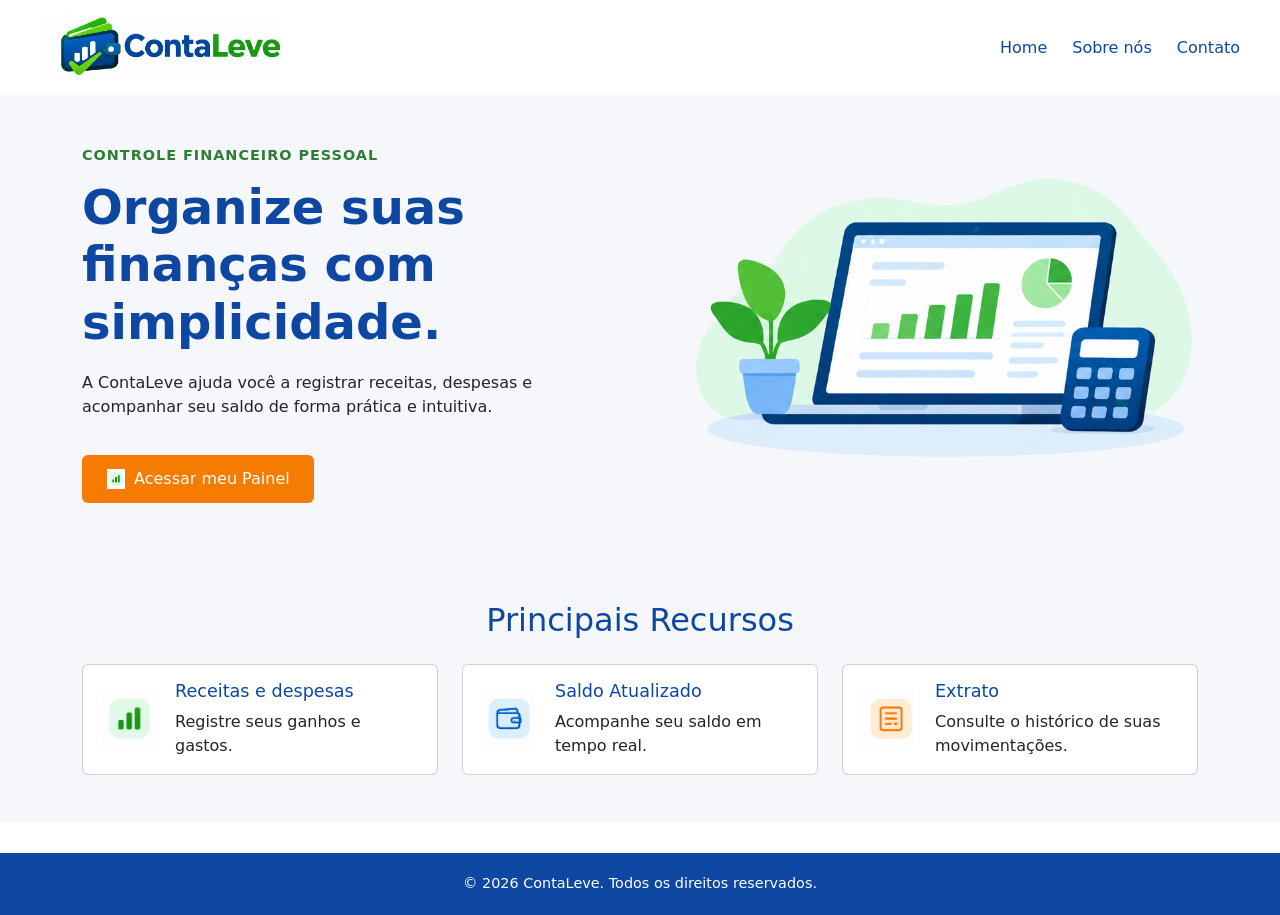
==== index.html @ 1dddb820 "feat: estrutura inicial do ContaLeve" ====
<!doctype html>
<html lang="pt-BR">
  <head>
    <link rel="stylesheet" href="./css/style.css" />
    <meta charset="UTF-8" />
    <meta name="viewport" content="width=device-width, initial-scale=1.0" />
    <title>ContaLeve</title>
    <link
      href="https://cdn.jsdelivr.net/npm/bootstrap@5.3.3/dist/css/bootstrap.min.css"
      rel="stylesheet"
    />
    <link
      rel="stylesheet"
      href="https://cdn.jsdelivr.net/npm/bootstrap-icons@1.13.1/font/bootstrap-icons.min.css"
    />
  </head>
  <body>
    <header>
      <img
        src="./assets/img/contaleve-logo.png"
        alt="Logo da ContaLeve"
        class="logo-contaleve"
      />
      <nav>
        <ul>
          <li><a href="index.html">Home</a></li>
          <li><a href="sobre.html">Sobre nós</a></li>
          <li><a href="contato.html">Contato</a></li>
        </ul>
      </nav>
    </header>
    <main>
      <section class="hero container">
        <div class="row align-items-center">
          <div class="col-md-6">
            <p class="hero-subtitulo">Controle financeiro pessoal</p>

            <h2 class="hero-titulo">
              Organize suas finanças com simplicidade.
            </h2>

            <p>
              A ContaLeve ajuda você a registrar receitas, despesas e acompanhar
              seu saldo de forma prática e intuitiva.
            </p>

            <a href="painel.html" class="btn-painel">
              <img
                src="./assets/img/icone-receitas.png"
                alt=""
                class="icone-botao"
              />
              <span>Acessar meu Painel</span></a
            >
          </div>

          <div class="col-md-6 text-center">
            <img
              src="./assets/img/dashboard-financas-bg.png"
              alt="Ilustração sobre organização financeira pessoal"
              class="hero-imagem"
            />
          </div>
        </div>
      </section>

      <section class="recursos container py-5">
        <h2 class="text-center mb-4">Principais Recursos</h2>
        <div class="row g-4">
          <div class="col-12 col-md-4">
            <div class="card recurso-card h-100">
              <div class="card-body d-flex align-items-center gap-3 text-start">
                <img
                  src="./assets/img/icone-receitas.png"
                  alt="Ícone de receitas"
                  class="icone-recurso"
                />

                <div class="recurso-conteudo">
                  <h3 class="card-title">Receitas e despesas</h3>
                  <p class="card-text">Registre seus ganhos e gastos.</p>
                </div>
              </div>
            </div>
          </div>
          <div class="col-12 col-md-4">
            <div class="card recurso-card h-100">
              <div class="card-body d-flex align-items-center gap-3 text-start">
                <img
                  src="./assets/img/icone-saldo.png"
                  alt="Ícone de saldo"
                  class="icone-recurso"
                />
                <div class="recurso-conteudo">
                  <h3 class="card-title">Saldo Atualizado</h3>
                  <p class="card-text">Acompanhe seu saldo em tempo real.</p>
                </div>
              </div>
            </div>
          </div>
          <div class="col-12 col-md-4">
            <div class="card recurso-card h-100">
              <div class="card-body d-flex align-items-center gap-3 text-start">
                <img
                  src="./assets/img/icone-extrato.png"
                  alt="Ícone de extrato"
                  class="icone-recurso"
                />
                <div class="recurso-conteudo">
                  <h3 class="card-title">Extrato</h3>
                  <p class="card-text">
                    Consulte o histórico de suas movimentações.
                  </p>
                </div>
              </div>
            </div>
          </div>
        </div>
      </section>
    </main>
    <footer>
      <p>&copy; 2026 ContaLeve. Todos os direitos reservados.</p>
    </footer>
  </body>
</html>
---- css/style.css ----
#login {
  width: 300px;
  margin: 0 auto;
  padding: 20px;
  border: 1px solid #ccc;
  border-radius: 5px;
  background-color: #f9f9f9;
}

:root {
  --cor-principal: #0d47a1;
  --cor-secundaria: #2e7d32;
  --cor-destaque: #f57c00;
}

body {
  font-family: Arial, Helvetica, sans-serif;
  margin: 0;
  color: #263238;
}

.logo-contaleve {
  display: block;
  width: 240px;
  height: 65px;
  object-fit: cover;
  object-position: center;
}

header a {
  color: var(--cor-principal);
}

header a:hover {
  color: var(--cor-secundaria);
}

main h2 {
  color: var(--cor-principal);
}

header {
  display: flex;
  justify-content: space-between;
  align-items: center;
  padding: 15px 40px;
}

header nav ul {
  display: flex;
  list-style: none;
  gap: 25px;
  margin: 0;
  padding: 0;
}

header a {
  text-decoration: none;
  color: var(--cor-principal);
}

header a:hover {
  color: var(--cor-secundaria);
}

.hero {
  padding-top: 50px;
  padding-bottom: 50px;
}

.hero h2 {
  color: var(--cor-principal);
  font-size: 2.2rem;
  margin-bottom: 15px;
}

.hero-imagem {
  display: block;
  max-width: 100%;
  width: 600px;
  height: auto;
  background-color: #f5f7fa;
}
.hero h2.hero-subtitulo {
  color: var(--cor-secundaria);
}

.btn-painel {
  display: inline-flex;
  margin-top: 20px;
  padding: 12px 24px;
  background-color: var(--cor-destaque);
  color: #ffffff;
  text-decoration: none;
  border-radius: 6px;
}

.btn-painel {
  display: inline-flex;
  align-items: center;
  justify-content: center;
  gap: 8px;
  margin-top: 20px;
  padding: 12px 24px;
  background-color: var(--cor-destaque);
  color: #ffffff;
  text-decoration: none;
  border-radius: 6px;
}

.icone-botao {
  width: 20px;
  height: 20px;
  object-fit: contain;
}

.btn-painel:hover {
  background-color: var(--cor-secundaria);
  color: #ffffff;
}

.recurso-card {
  border: 1px solid #e0e6ed;
  border-radius: 10px;
  transition: transform 0.2s ease;
}

.recurso-card:hover {
  transform: translateY(-5px);
}

.icone-recurso {
  flex: 0 0 60px;
  width: 60px;
  height: 60px;
  object-fit: contain;
  margin: 0;
}

.recurso-conteudo {
  flex: 1;
  min-width: 0;
}

.recurso-conteudo .card-title {
  color: var(--cor-principal);
  font-size: 1.1rem;
  margin-bottom: 8px;
}

.recurso-conteudo .card-text {
  margin-bottom: 0;
}

footer {
  background-color: var(--cor-principal);
  color: #ffffff;
  text-align: center;
  padding: 20px;
  margin-top: 30px;
}

footer p {
  margin: 0;
  font-size: 0.9rem;
}

main {
  background-color: #f5f7fa;
}

.hero .hero-subtitulo {
  color: var(--cor-secundaria);
  font-size: 0.9rem;
  font-weight: 700;
  text-transform: uppercase;
  letter-spacing: 1px;
  margin-bottom: 12px;
}

.hero .hero-titulo {
  color: var(--cor-principal);
  font-size: clamp(2rem, 4vw, 3rem);
  font-weight: 700;
  text-transform: none;
  line-height: 1.2;
  margin-bottom: 20px;
}
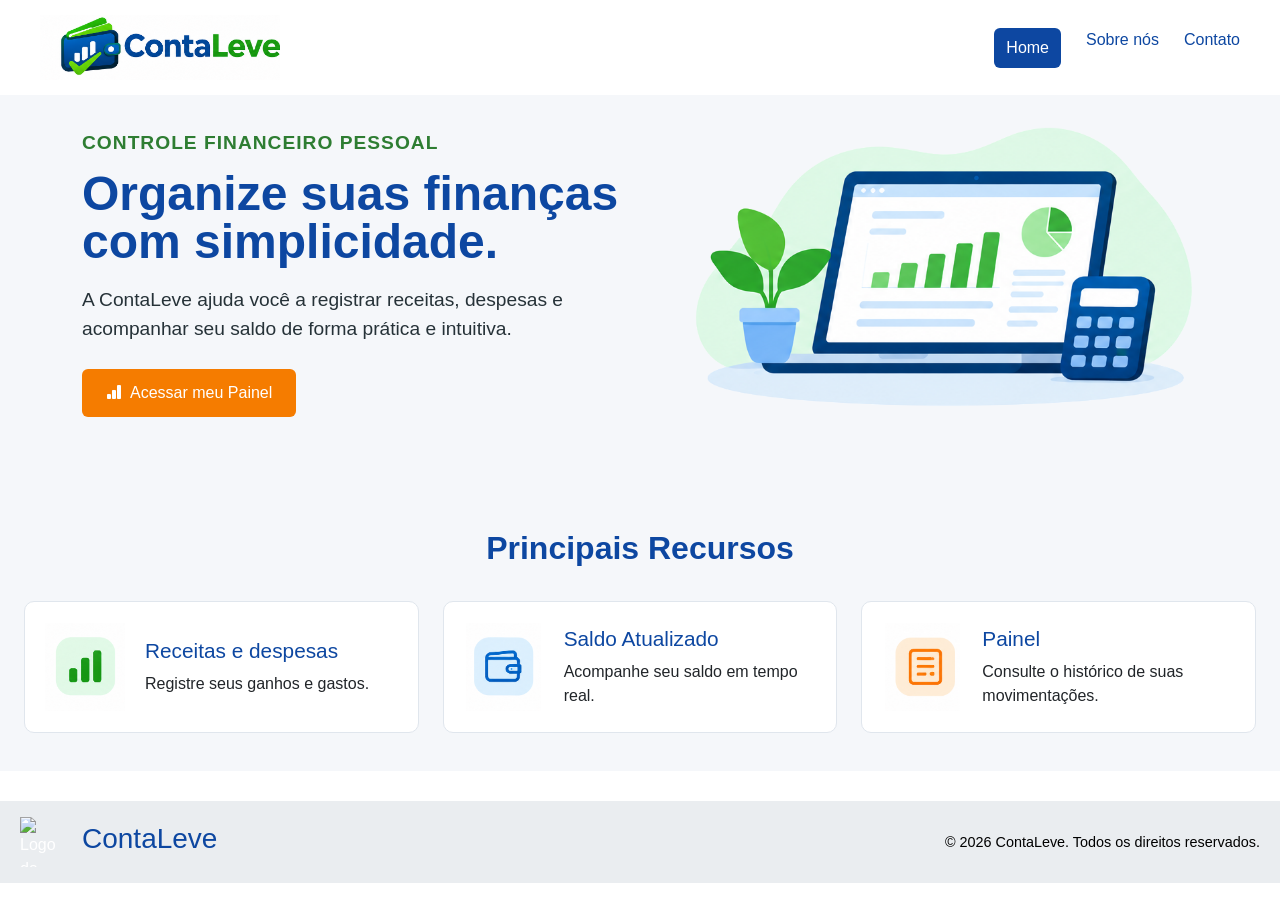
==== commit 1bc998d3: "update page Index" ====
--- a/index.html
+++ b/index.html
@@ -1,14 +1,14 @@
 <!doctype html>
 <html lang="pt-BR">
   <head>
-    <link rel="stylesheet" href="./css/style.css" />
     <meta charset="UTF-8" />
     <meta name="viewport" content="width=device-width, initial-scale=1.0" />
-    <title>ContaLeve</title>
+    <title>ContaLeve | Index</title>
     <link
       href="https://cdn.jsdelivr.net/npm/bootstrap@5.3.3/dist/css/bootstrap.min.css"
       rel="stylesheet"
     />
+    <link rel="stylesheet" href="./css/style.css" />
     <link
       rel="stylesheet"
       href="https://cdn.jsdelivr.net/npm/bootstrap-icons@1.13.1/font/bootstrap-icons.min.css"
@@ -23,14 +23,14 @@
       />
       <nav>
         <ul>
-          <li><a href="index.html">Home</a></li>
+          <li><a href="index.html" aria-current="page">Home</a></li>
           <li><a href="sobre.html">Sobre nós</a></li>
           <li><a href="contato.html">Contato</a></li>
         </ul>
       </nav>
     </header>
     <main>
-      <section class="hero container">
+      <section class="hero hero-inicio container">
         <div class="row align-items-center">
           <div class="col-md-6">
             <p class="hero-subtitulo">Controle financeiro pessoal</p>
@@ -39,17 +39,13 @@
               Organize suas finanças com simplicidade.
             </h2>
 
-            <p>
+            <p class="hero-descricao">
               A ContaLeve ajuda você a registrar receitas, despesas e acompanhar
               seu saldo de forma prática e intuitiva.
             </p>
 
             <a href="painel.html" class="btn-painel">
-              <img
-                src="./assets/img/icone-receitas.png"
-                alt=""
-                class="icone-botao"
-              />
+              <i class="bi bi-bar-chart-fill"></i>
               <span>Acessar meu Painel</span></a
             >
           </div>
@@ -64,8 +60,10 @@
         </div>
       </section>
 
-      <section class="recursos container py-5">
-        <h2 class="text-center mb-4">Principais Recursos</h2>
+      <section
+        class="recursos recursos-inicio container-fluid px-3 px-xl-4 py-5"
+      >
+        <h2 class="text-center mb-4 titulo-recursos">Principais Recursos</h2>
         <div class="row g-4">
           <div class="col-12 col-md-4">
             <div class="card recurso-card h-100">
@@ -107,7 +105,7 @@
                   class="icone-recurso"
                 />
                 <div class="recurso-conteudo">
-                  <h3 class="card-title">Extrato</h3>
+                  <h3 class="card-title">Painel</h3>
                   <p class="card-text">
                     Consulte o histórico de suas movimentações.
                   </p>
@@ -118,8 +116,18 @@
         </div>
       </section>
     </main>
-    <footer>
-      <p>&copy; 2026 ContaLeve. Todos os direitos reservados.</p>
+    <footer class="footer-sobre footer-sobre-pagina py-3">
+      <div class="footer-sobre-identidade">
+        <img
+          src="./assets/img/contaleve-barras.png"
+          alt="Logo da ContaLeve"
+          class="icone-contaleve-footer"
+        />
+        <h3>ContaLeve</h3>
+      </div>
+      <p class="footer-copyright">
+        &copy; 2026 ContaLeve. Todos os direitos reservados.
+      </p>
     </footer>
   </body>
 </html>
--- a/css/style.css
+++ b/css/style.css
@@ -35,6 +35,14 @@
   color: var(--cor-secundaria);
 }
 
+header nav a[aria-current="page"] {
+  display: inline-block;
+  padding: 8px 12px;
+  border-radius: 6px;
+  background-color: var(--cor-principal);
+  color: #ffffff;
+}
+
 main h2 {
   color: var(--cor-principal);
 }
@@ -68,6 +76,27 @@
   padding-bottom: 50px;
 }
 
+.hero-inicio {
+  padding-top: 20px;
+}
+
+.hero-painel {
+  padding-bottom: 0;
+}
+
+section.hero.hero-sobre {
+  padding-top: 0;
+}
+
+.painel-resumo {
+  padding-top: 0 !important;
+  margin-top: -8px;
+}
+
+.painel-resumo .recurso-card {
+  margin-top: 0;
+}
+
 .hero h2 {
   color: var(--cor-principal);
   font-size: 2.2rem;
@@ -87,20 +116,10 @@
 
 .btn-painel {
   display: inline-flex;
-  margin-top: 20px;
-  padding: 12px 24px;
-  background-color: var(--cor-destaque);
-  color: #ffffff;
-  text-decoration: none;
-  border-radius: 6px;
-}
-
-.btn-painel {
-  display: inline-flex;
   align-items: center;
   justify-content: center;
   gap: 8px;
-  margin-top: 20px;
+  margin-top: 5px;
   padding: 12px 24px;
   background-color: var(--cor-destaque);
   color: #ffffff;
@@ -120,21 +139,84 @@
 }
 
 .recurso-card {
-  border: 1px solid #e0e6ed;
+  margin-top: 10px;
+  border: 1.5px solid #e0e6ed;
   border-radius: 10px;
   transition: transform 0.2s ease;
 }
 
+.titulo-recursos {
+  font-weight: 800;
+}
+
+.receitas-card {
+  background-color: #e8f5e9;
+}
+
+.despesas-card {
+  background-color: #ffebee;
+}
+
+.saldo-card {
+  background-color: #d0e1f2;
+}
+
 .recurso-card:hover {
   transform: translateY(-5px);
 }
 
 .icone-recurso {
   flex: 0 0 60px;
-  width: 60px;
-  height: 60px;
+  width: 100px;
+  height: 100px;
   object-fit: contain;
   margin: 0;
+}
+
+.recursos-inicio .icone-recurso {
+  flex-basis: 88px;
+  width: 88px;
+  height: 88px;
+}
+
+.painel-resumo .icone-recurso {
+  flex: 0 0 76px;
+  width: 76px;
+  height: 76px;
+}
+
+.painel-btn-receita {
+  padding: 0.55rem 1.1rem;
+}
+
+.painel-btn-adicionar {
+  padding: 0.65rem 1.2rem;
+  border-radius: 8px;
+}
+
+.painel-btn-despesa {
+  padding: 0.55rem 1.1rem;
+}
+
+.painel-h3-despesas {
+  color: red;
+  font-weight: 600;
+}
+
+.painel-h3-receitas {
+  color: green;
+  font-weight: 600;
+}
+
+.painel-h3-saldo {
+  color: blue;
+  font-weight: 600;
+}
+
+.painel-p-titulo {
+  font-size: 1.3rem;
+  font-weight: 800;
+  margin-bottom: 4px;
 }
 
 .recurso-conteudo {
@@ -144,11 +226,12 @@
 
 .recurso-conteudo .card-title {
   color: var(--cor-principal);
-  font-size: 1.1rem;
+  font-size: 1.3rem;
   margin-bottom: 8px;
 }
 
 .recurso-conteudo .card-text {
+  font-size: 1rem;
   margin-bottom: 0;
 }
 
@@ -165,24 +248,445 @@
   font-size: 0.9rem;
 }
 
+.footer-sobre {
+  background-color: #eaedf0;
+  display: flex;
+  justify-content: space-between;
+  align-items: center;
+  gap: 1rem;
+  text-align: left;
+}
+
+.footer-sobre-identidade,
+.footer-sobre-redes {
+  display: flex;
+  align-items: center;
+}
+
+.footer-sobre-identidade {
+  gap: 12px;
+}
+
+.footer-sobre-redes {
+  gap: 1rem;
+  color: #000000;
+  font-size: 1.5rem;
+}
+
+.footer-sobre h3 {
+  color: var(--cor-principal);
+}
+
+.footer-sobre p {
+  color: black;
+}
+
+.footer-sobre > .footer-copyright {
+  margin-left: auto;
+  text-align: right;
+}
+
+.icone-contaleve-footer {
+  width: 50px;
+  height: 50px;
+  object-fit: contain;
+}
+
+@media (max-width: 767.98px) {
+  .footer-sobre {
+    flex-direction: column;
+    align-items: stretch;
+  }
+
+  .footer-sobre-pagina {
+    flex-direction: row;
+    align-items: center;
+  }
+
+  .footer-sobre-identidade {
+    flex-wrap: wrap;
+  }
+
+  .footer-sobre-redes {
+    align-self: flex-end;
+  }
+
+  .footer-sobre > .footer-copyright {
+    align-self: flex-end;
+  }
+
+  .footer-sobre-pagina .footer-sobre-identidade {
+    flex-wrap: nowrap;
+    gap: 0.5rem;
+  }
+
+  .footer-sobre-pagina > .footer-copyright {
+    max-width: 45%;
+    align-self: center;
+  }
+}
+
 main {
   background-color: #f5f7fa;
 }
 
 .hero .hero-subtitulo {
   color: var(--cor-secundaria);
-  font-size: 0.9rem;
+  font-size: 1.2rem;
   font-weight: 700;
   text-transform: uppercase;
   letter-spacing: 1px;
   margin-bottom: 12px;
 }
 
+.h2-hero-subtitulo {
+  font-weight: 800;
+}
+
+.h2-hero-subtitulo-contato {
+  font-weight: 600;
+}
+
+.hero .sobre-badge {
+  display: inline-block;
+  padding: 0.3rem 0.7rem;
+  border-radius: 999px;
+  background-color: #d0e1f2;
+  color: var(--cor-principal);
+  font-size: 0.8rem;
+  text-transform: uppercase;
+}
+
+.h2-hero-titulo {
+  font-weight: 600;
+  color: var(--cor-principal);
+}
+
 .hero .hero-titulo {
   color: var(--cor-principal);
   font-size: clamp(2rem, 4vw, 3rem);
   font-weight: 700;
   text-transform: none;
-  line-height: 1.2;
+  line-height: 1;
   margin-bottom: 20px;
 }
+
+.hero .hero-descricao {
+  color: #263238;
+  font-size: 1.2rem;
+  line-height: 1.5;
+  margin-bottom: 20px;
+}
+
+.icon-contaleve {
+  display: block;
+  width: 100px;
+  height: 65px;
+  object-fit: cover;
+  object-position: center;
+}
+
+.header-painel {
+  background-color: var(--cor-principal);
+  color: #ffffff;
+  display: flex;
+  justify-content: flex-start;
+  align-items: center;
+  gap: 12px;
+  padding: 15px 40px;
+  margin-top: 0;
+}
+
+.header-painel h2 {
+  margin: 0;
+}
+
+.header-painel nav a {
+  color: #ffffff;
+}
+
+.header-painel nav a[aria-current="page"] {
+  padding: 8px 12px;
+  border-radius: 6px;
+  background-color: #ffffff;
+  color: var(--cor-principal);
+}
+
+.header-painel nav a:hover {
+  color: #d0e1f2;
+}
+
+.header-painel nav a[aria-current="page"]:hover {
+  border-radius: 6px;
+  background-color: #ffffff;
+  color: var(--cor-principal);
+}
+
+.header-painel nav {
+  margin-left: auto;
+}
+
+.header-painel nav ul {
+  justify-content: flex-end;
+}
+
+.header-painel .painel-btn-perfil {
+  margin-left: 12px;
+}
+
+.painel-btn-perfil {
+  margin-left: auto;
+  color: #ffffff;
+  border-color: #ffffff;
+}
+
+.painel-btn-mes {
+  width: 160px;
+  flex: 1 1 auto;
+  color: #ffffff;
+  background-color: var(--cor-principal);
+  border: 1px solid #88b9f9;
+}
+
+.painel-mes-grupo {
+  width: 220px;
+  margin-left: auto;
+}
+
+.painel-mes-icone {
+  color: #ffffff;
+  background-color: var(--cor-principal);
+  border-color: #88b9f9;
+}
+
+.btn-destaque {
+  background-color: var(--cor-destaque);
+  border-color: var(--cor-destaque);
+  color: #ffffff;
+}
+
+.btn-principal {
+  background-color: var(--cor-principal);
+  border-color: var(--cor-principal);
+  color: #ffffff;
+}
+
+.btn-principal:hover {
+  background-color: #0a3a85;
+  border-color: #0a3a85;
+  color: #ffffff;
+}
+
+.contato-cta-botao {
+  margin-top: 0.75rem;
+}
+
+.btn-destaque:hover {
+  background-color: var(--cor-destaque);
+  border-color: var(--cor-destaque);
+  color: #ffffff;
+  filter: brightness(0.9);
+}
+
+.painel-form-lancamento {
+  display: grid;
+  grid-template-columns:
+    minmax(120px, 1fr) minmax(120px, 1fr) minmax(220px, 1.6fr)
+    minmax(120px, 0.9fr) minmax(140px, 1.2fr);
+  align-items: end;
+  gap: 0.75rem;
+  border-radius: 10px;
+}
+
+.painel-form-lancamento > button {
+  width: 100%;
+}
+
+.painel-form-lancamento .form-control {
+  width: 100%;
+}
+
+.painel-form-lancamento > button,
+.painel-form-lancamento .form-control {
+  height: 42px;
+}
+
+@media (max-width: 767.98px) {
+  .painel-form-lancamento {
+    grid-template-columns: repeat(2, minmax(0, 1fr));
+  }
+
+  .painel-form-lancamento .campo-descricao {
+    grid-column: 1 / -1;
+  }
+}
+
+.icone-proposito {
+  width: 70px;
+  height: 70px;
+  object-fit: contain;
+}
+
+.proposito-card {
+  background-color: #d0e1f2;
+  border-radius: 10px;
+}
+
+.pronto-card {
+  background-color: var(--cor-principal);
+  border-radius: 10px;
+}
+
+.pronto-card .h2-hero-subtitulo {
+  color: #ffffff;
+  font-weight: 600;
+  font-size: 1.8rem;
+}
+
+.pronto-card .h2-hero-descricao {
+  color: #ffffff;
+  font-weight: 500;
+  font-size: 1rem;
+}
+
+.icone-pronto {
+  color: #cde1ee;
+  font-size: 1.75rem;
+}
+
+.icone-beneficio {
+  color: #0c428e;
+  font-size: 2rem;
+  background-color: #cde1ee;
+  width: 60px;
+  height: 60px;
+  border-radius: 50%;
+  display: inline-flex;
+  align-items: center;
+  justify-content: center;
+}
+
+.icone-organizacao {
+  color: #e47e1d;
+  font-size: 2rem;
+  background-color: #e9bea4;
+  width: 60px;
+  height: 60px;
+  border-radius: 50%;
+  display: inline-flex;
+  align-items: center;
+  justify-content: center;
+}
+
+.icone-clareza {
+  color: #2d7f3f;
+  font-size: 2rem;
+  background-color: #baeca9;
+  width: 60px;
+  height: 60px;
+  border-radius: 50%;
+  display: inline-flex;
+  align-items: center;
+  justify-content: center;
+}
+
+.sobre-h3-descricao {
+  font-size: 0.9rem;
+  font-weight: 400;
+  margin-bottom: 8px;
+}
+.sobre-p-titulo {
+  color: var(--cor-principal);
+  font-size: 1.4rem;
+  font-weight: 800;
+  margin-bottom: 4px;
+}
+
+.icone-cuidar {
+  color: #ffffff;
+  font-size: 2rem;
+  background-color: #baeca9;
+  width: 60px;
+  height: 60px;
+  border-radius: 50%;
+  display: inline-flex;
+  align-items: center;
+  justify-content: center;
+}
+
+.icone-envelope {
+  color: #2b72dc;
+  font-size: 2rem;
+  background-color: #96b1d8;
+  width: 60px;
+  height: 60px;
+  border-radius: 12px;
+  display: inline-flex;
+  align-items: center;
+  justify-content: center;
+}
+
+.icone-telephone {
+  color: #197428;
+  font-size: 2rem;
+  background-color: #a4de9a;
+  width: 60px;
+  height: 60px;
+  border-radius: 12px;
+  display: inline-flex;
+  align-items: center;
+  justify-content: center;
+}
+
+.icone-geo {
+  color: #e2770c;
+  font-size: 2rem;
+  background-color: #ecc287;
+  width: 60px;
+  height: 60px;
+  border-radius: 12px;
+  display: inline-flex;
+  align-items: center;
+  justify-content: center;
+}
+
+.contato-info-card {
+  display: flex;
+  align-items: center;
+  gap: 1rem;
+  padding: 1rem;
+  border: 2px solid #e0e6ed;
+  border-radius: 10px;
+}
+
+.contato-info-card + .contato-info-card {
+  margin-top: 1rem;
+}
+
+.contato-info-card-marca {
+  background-color: #d0e1f2;
+}
+
+.contato-sections {
+  display: grid;
+  grid-template-columns: repeat(2, minmax(0, 1fr));
+  gap: 1.5rem;
+}
+
+.contato-form-section {
+  padding: 1.5rem;
+  border: 1px solid #e0e6ed;
+  border-radius: 10px;
+}
+
+@media (max-width: 767.98px) {
+  .contato-sections {
+    grid-template-columns: 1fr;
+  }
+}
+
+.contato-info-titulo {
+  margin-bottom: 0.25rem;
+  color: var(--cor-principal);
+  font-weight: 700;
+}
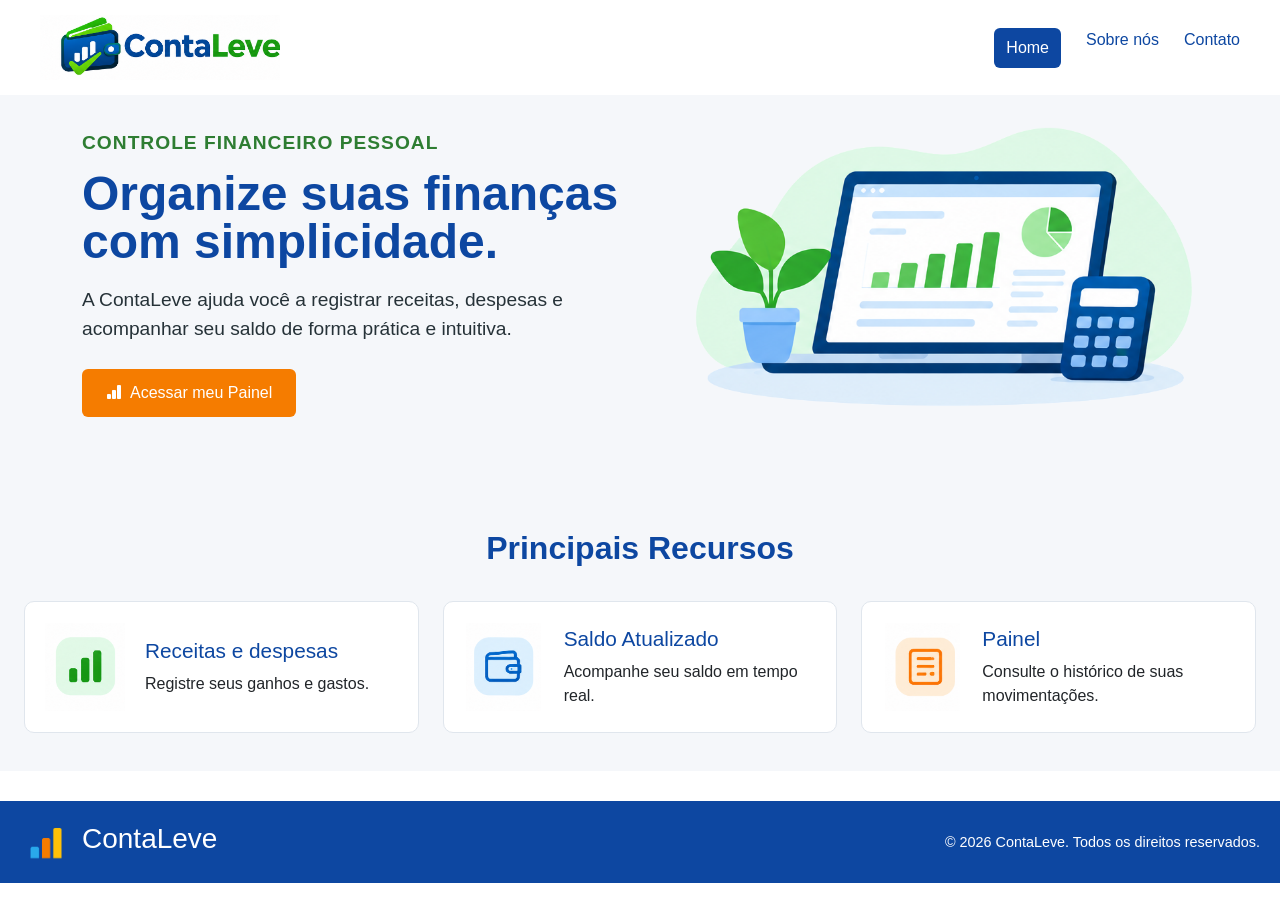
==== commit 0ef98977: "change files" ====
--- a/index.html
+++ b/index.html
@@ -116,14 +116,14 @@
         </div>
       </section>
     </main>
-    <footer class="footer-sobre footer-sobre-pagina py-3">
-      <div class="footer-sobre-identidade">
+    <footer class="footer-pagina footer-home py-3">
+      <div class="footer-pagina-identidade">
         <img
           src="./assets/img/contaleve-barras.png"
           alt="Logo da ContaLeve"
           class="icone-contaleve-footer"
         />
-        <h3>ContaLeve</h3>
+        <h3 class="footer-titulo">ContaLeve</h3>
       </div>
       <p class="footer-copyright">
         &copy; 2026 ContaLeve. Todos os direitos reservados.
--- a/css/style.css
+++ b/css/style.css
@@ -1,11 +1,11 @@
-#login {
+/* #login {
   width: 300px;
   margin: 0 auto;
   padding: 20px;
   border: 1px solid #ccc;
   border-radius: 5px;
   background-color: #f9f9f9;
-}
+} */
 
 :root {
   --cor-principal: #0d47a1;
@@ -213,6 +213,10 @@
   font-weight: 600;
 }
 
+.titulo-lancamento {
+  color: var(--cor-principal);
+}
+
 .painel-p-titulo {
   font-size: 1.3rem;
   font-weight: 800;
@@ -248,31 +252,59 @@
   font-size: 0.9rem;
 }
 
+/* Layout base, compartilhado por todos os rodapés (sem cor de fundo). */
+.footer-pagina {
+  display: flex;
+  justify-content: space-between;
+  align-items: center;
+  gap: 1rem;
+}
+
+/* Cores de fundo por página. */
+.footer-home {
+  background-color: var(--cor-principal);
+}
+
 .footer-sobre {
   background-color: #eaedf0;
+}
+
+.footer-contato {
+  background-color: #eaedf0;
+}
+
+/* Blocos internos reutilizados por todos os rodapés. */
+.footer-pagina-identidade {
   display: flex;
-  justify-content: space-between;
-  align-items: center;
-  gap: 1rem;
+  justify-content: flex-start;
+  align-items: center;
+  gap: 12px;
   text-align: left;
 }
 
-.footer-sobre-identidade,
-.footer-sobre-redes {
+.footer-pagina-redes {
   display: flex;
   align-items: center;
-}
-
-.footer-sobre-identidade {
-  gap: 12px;
-}
-
-.footer-sobre-redes {
   gap: 1rem;
   color: #000000;
   font-size: 1.5rem;
 }
 
+.footer-pagina > .footer-copyright {
+  margin-left: auto;
+  text-align: right;
+}
+
+/* Home: título e copyright brancos. */
+.footer-home .footer-titulo {
+  color: #ffffff;
+}
+
+.footer-home > .footer-copyright {
+  color: #ffffff;
+}
+
+/* Sobre: título na cor principal e textos em preto. */
 .footer-sobre h3 {
   color: var(--cor-principal);
 }
@@ -281,46 +313,51 @@
   color: black;
 }
 
-.footer-sobre > .footer-copyright {
-  margin-left: auto;
-  text-align: right;
+/* Contato: título na cor principal e textos em preto. */
+.footer-contato h3 {
+  color: var(--cor-principal);
+}
+
+.footer-contato p {
+  color: black;
 }
 
 .icone-contaleve-footer {
   width: 50px;
   height: 50px;
   object-fit: contain;
+  background-color: transparent
 }
 
 @media (max-width: 767.98px) {
-  .footer-sobre {
+  .footer-pagina {
     flex-direction: column;
     align-items: stretch;
   }
 
-  .footer-sobre-pagina {
+  .footer-home {
     flex-direction: row;
     align-items: center;
   }
 
-  .footer-sobre-identidade {
+  .footer-pagina-identidade {
     flex-wrap: wrap;
   }
 
-  .footer-sobre-redes {
+  .footer-pagina-redes {
     align-self: flex-end;
   }
 
-  .footer-sobre > .footer-copyright {
+  .footer-pagina > .footer-copyright {
     align-self: flex-end;
   }
 
-  .footer-sobre-pagina .footer-sobre-identidade {
+  .footer-home .footer-pagina-identidade {
     flex-wrap: nowrap;
     gap: 0.5rem;
   }
 
-  .footer-sobre-pagina > .footer-copyright {
+  .footer-home > .footer-copyright {
     max-width: 45%;
     align-self: center;
   }
@@ -349,17 +386,32 @@
 
 .hero .sobre-badge {
   display: inline-block;
-  padding: 0.3rem 0.7rem;
+  position: relative;
+  top: -16px;
+  padding: 0.4rem 1.2rem;
   border-radius: 999px;
   background-color: #d0e1f2;
   color: var(--cor-principal);
-  font-size: 0.8rem;
+  font-size: 1rem;
   text-transform: uppercase;
+}
+
+.hero-contato .sobre-badge {
+  top: -36px;
+}
+
+.hero-contato .h2-hero-titulo {
+  position: relative;
+  top: -12px;
 }
 
 .h2-hero-titulo {
   font-weight: 600;
   color: var(--cor-principal);
+}
+
+.hero .h2-hero-descricao {
+  font-size: 1.2rem;
 }
 
 .hero .hero-titulo {
@@ -443,20 +495,23 @@
 .painel-btn-mes {
   width: 160px;
   flex: 1 1 auto;
-  color: #ffffff;
-  background-color: var(--cor-principal);
-  border: 1px solid #88b9f9;
+  color: black;
+  background-color: transparent;
+  border: 0;
 }
 
 .painel-mes-grupo {
   width: 220px;
   margin-left: auto;
+  border: 1px solid #88b9f9;
+  border-radius: 8px;
+  overflow: hidden;
 }
 
 .painel-mes-icone {
-  color: #ffffff;
-  background-color: var(--cor-principal);
-  border-color: #88b9f9;
+  color: #000000;
+  background-color: transparent;
+  border: 0;
 }
 
 .btn-destaque {
@@ -525,11 +580,21 @@
   width: 70px;
   height: 70px;
   object-fit: contain;
+  margin-left: 20px;
+  margin-bottom: 15px;
 }
 
 .proposito-card {
   background-color: #d0e1f2;
   border-radius: 10px;
+}
+
+@media (min-width: 768px) {
+  .proposito-conteudo {
+    border-left: 3px solid #a9bdd6;
+    padding-left: 1.5rem;
+    margin-left: -32px;
+  }
 }
 
 .pronto-card {
@@ -690,3 +755,4 @@
   color: var(--cor-principal);
   font-weight: 700;
 }
+
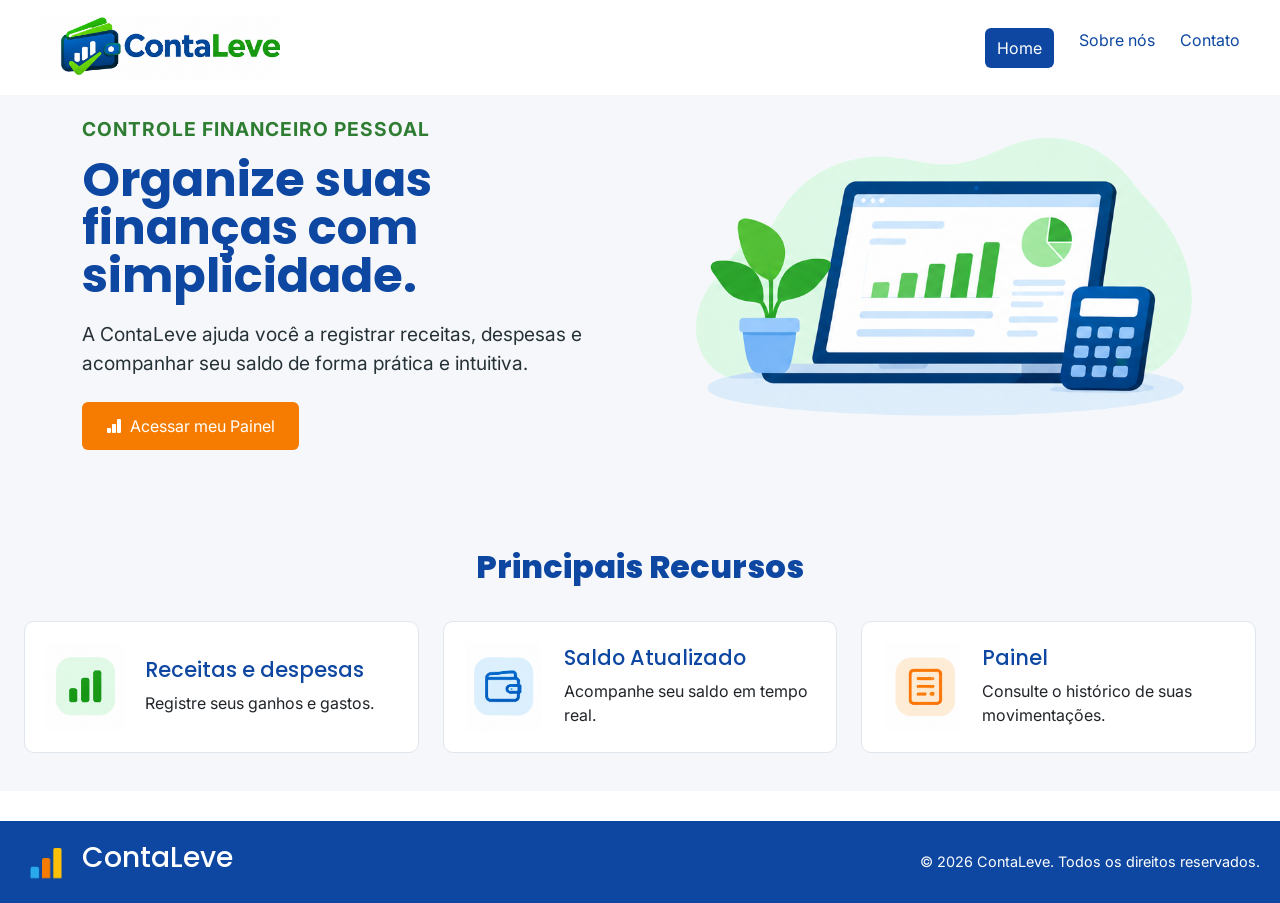
==== commit 109f6722: "update files" ====
--- a/index.html
+++ b/index.html
@@ -4,6 +4,12 @@
     <meta charset="UTF-8" />
     <meta name="viewport" content="width=device-width, initial-scale=1.0" />
     <title>ContaLeve | Index</title>
+    <link rel="preconnect" href="https://fonts.googleapis.com" />
+    <link rel="preconnect" href="https://fonts.gstatic.com" crossorigin />
+    <link
+      href="https://fonts.googleapis.com/css2?family=Poppins:wght@400;600;700;800&amp;family=Inter:wght@400;500;600;700&amp;display=swap"
+      rel="stylesheet"
+    />
     <link
       href="https://cdn.jsdelivr.net/npm/bootstrap@5.3.3/dist/css/bootstrap.min.css"
       rel="stylesheet"
@@ -35,9 +41,9 @@
           <div class="col-md-6">
             <p class="hero-subtitulo">Controle financeiro pessoal</p>
 
-            <h2 class="hero-titulo">
+            <h1 class="hero-titulo">
               Organize suas finanças com simplicidade.
-            </h2>
+            </h1>
 
             <p class="hero-descricao">
               A ContaLeve ajuda você a registrar receitas, despesas e acompanhar
--- a/css/style.css
+++ b/css/style.css
@@ -1,22 +1,67 @@
-/* #login {
-  width: 300px;
-  margin: 0 auto;
-  padding: 20px;
-  border: 1px solid #ccc;
-  border-radius: 5px;
-  background-color: #f9f9f9;
-} */
-
 :root {
   --cor-principal: #0d47a1;
   --cor-secundaria: #2e7d32;
   --cor-destaque: #f57c00;
+  --fonte-titulo: "Poppins", "Segoe UI", Arial, sans-serif;
+  --fonte-texto: "Inter", "Segoe UI", Arial, sans-serif;
 }
 
 body {
-  font-family: Arial, Helvetica, sans-serif;
+  font-family: var(--fonte-texto);
   margin: 0;
   color: #263238;
+}
+
+h1,
+h2,
+h3,
+h4,
+h5,
+h6,
+.h2-hero-titulo,
+.painel-p-titulo,
+.sobre-p-titulo {
+  font-family: var(--fonte-titulo);
+}
+
+main {
+  background-color: #f5f7fa;
+}
+
+main h2 {
+  color: var(--cor-principal);
+}
+
+header {
+  display: flex;
+  justify-content: space-between;
+  align-items: center;
+  padding: 15px 40px;
+}
+
+header nav ul {
+  display: flex;
+  list-style: none;
+  gap: 25px;
+  margin: 0;
+  padding: 0;
+}
+
+header a {
+  text-decoration: none;
+  color: var(--cor-principal);
+}
+
+header a:hover {
+  color: var(--cor-secundaria);
+}
+
+header nav a[aria-current="page"] {
+  display: inline-block;
+  padding: 8px 12px;
+  border-radius: 6px;
+  background-color: var(--cor-principal);
+  color: #ffffff;
 }
 
 .logo-contaleve {
@@ -27,48 +72,88 @@
   object-position: center;
 }
 
-header a {
-  color: var(--cor-principal);
-}
-
-header a:hover {
-  color: var(--cor-secundaria);
-}
-
-header nav a[aria-current="page"] {
-  display: inline-block;
+.icon-contaleve {
+  display: block;
+  width: 100px;
+  height: 65px;
+  object-fit: cover;
+  object-position: center;
+}
+
+.header-painel {
+  background-color: var(--cor-principal);
+  color: #ffffff;
+  display: flex;
+  justify-content: flex-start;
+  align-items: center;
+  gap: 12px;
+  padding: 15px 40px;
+  margin-top: 0;
+}
+
+.header-painel h2 {
+  margin: 0;
+}
+
+.header-painel nav {
+  margin-left: auto;
+}
+
+.header-painel nav ul {
+  justify-content: flex-end;
+}
+
+.header-painel nav a {
+  color: #ffffff;
+}
+
+.header-painel nav a[aria-current="page"] {
   padding: 8px 12px;
   border-radius: 6px;
-  background-color: var(--cor-principal);
-  color: #ffffff;
-}
-
-main h2 {
-  color: var(--cor-principal);
-}
-
-header {
-  display: flex;
-  justify-content: space-between;
-  align-items: center;
-  padding: 15px 40px;
-}
-
-header nav ul {
-  display: flex;
-  list-style: none;
-  gap: 25px;
-  margin: 0;
-  padding: 0;
-}
-
-header a {
-  text-decoration: none;
-  color: var(--cor-principal);
-}
-
-header a:hover {
-  color: var(--cor-secundaria);
+  background-color: #ffffff;
+  color: var(--cor-principal);
+}
+
+.header-painel nav a:hover {
+  color: #d0e1f2;
+}
+
+.header-painel nav a[aria-current="page"]:hover {
+  border-radius: 6px;
+  background-color: #ffffff;
+  color: var(--cor-principal);
+}
+
+.painel-btn-perfil {
+  margin-left: auto;
+  color: #ffffff;
+  border-color: #ffffff;
+}
+
+.header-painel .painel-btn-perfil {
+  margin-left: 12px;
+}
+
+.painel-btn-mes {
+  width: 160px;
+  flex: 1 1 auto;
+  color: black;
+  background-color: transparent;
+  border: 0;
+}
+
+.painel-mes-grupo {
+  width: 220px;
+  margin-left: auto;
+  border: 1px solid #88b9f9;
+  border-radius: 8px;
+  overflow: hidden;
+}
+
+.painel-mes-icone {
+  color: #000000;
+  background-color: transparent;
+  border: 0;
 }
 
 .hero {
@@ -88,283 +173,10 @@
   padding-top: 0;
 }
 
-.painel-resumo {
-  padding-top: 0 !important;
-  margin-top: -8px;
-}
-
-.painel-resumo .recurso-card {
-  margin-top: 0;
-}
-
-.hero h2 {
+.hero .h2-hero-subtitulo {
   color: var(--cor-principal);
   font-size: 2.2rem;
   margin-bottom: 15px;
-}
-
-.hero-imagem {
-  display: block;
-  max-width: 100%;
-  width: 600px;
-  height: auto;
-  background-color: #f5f7fa;
-}
-.hero h2.hero-subtitulo {
-  color: var(--cor-secundaria);
-}
-
-.btn-painel {
-  display: inline-flex;
-  align-items: center;
-  justify-content: center;
-  gap: 8px;
-  margin-top: 5px;
-  padding: 12px 24px;
-  background-color: var(--cor-destaque);
-  color: #ffffff;
-  text-decoration: none;
-  border-radius: 6px;
-}
-
-.icone-botao {
-  width: 20px;
-  height: 20px;
-  object-fit: contain;
-}
-
-.btn-painel:hover {
-  background-color: var(--cor-secundaria);
-  color: #ffffff;
-}
-
-.recurso-card {
-  margin-top: 10px;
-  border: 1.5px solid #e0e6ed;
-  border-radius: 10px;
-  transition: transform 0.2s ease;
-}
-
-.titulo-recursos {
-  font-weight: 800;
-}
-
-.receitas-card {
-  background-color: #e8f5e9;
-}
-
-.despesas-card {
-  background-color: #ffebee;
-}
-
-.saldo-card {
-  background-color: #d0e1f2;
-}
-
-.recurso-card:hover {
-  transform: translateY(-5px);
-}
-
-.icone-recurso {
-  flex: 0 0 60px;
-  width: 100px;
-  height: 100px;
-  object-fit: contain;
-  margin: 0;
-}
-
-.recursos-inicio .icone-recurso {
-  flex-basis: 88px;
-  width: 88px;
-  height: 88px;
-}
-
-.painel-resumo .icone-recurso {
-  flex: 0 0 76px;
-  width: 76px;
-  height: 76px;
-}
-
-.painel-btn-receita {
-  padding: 0.55rem 1.1rem;
-}
-
-.painel-btn-adicionar {
-  padding: 0.65rem 1.2rem;
-  border-radius: 8px;
-}
-
-.painel-btn-despesa {
-  padding: 0.55rem 1.1rem;
-}
-
-.painel-h3-despesas {
-  color: red;
-  font-weight: 600;
-}
-
-.painel-h3-receitas {
-  color: green;
-  font-weight: 600;
-}
-
-.painel-h3-saldo {
-  color: blue;
-  font-weight: 600;
-}
-
-.titulo-lancamento {
-  color: var(--cor-principal);
-}
-
-.painel-p-titulo {
-  font-size: 1.3rem;
-  font-weight: 800;
-  margin-bottom: 4px;
-}
-
-.recurso-conteudo {
-  flex: 1;
-  min-width: 0;
-}
-
-.recurso-conteudo .card-title {
-  color: var(--cor-principal);
-  font-size: 1.3rem;
-  margin-bottom: 8px;
-}
-
-.recurso-conteudo .card-text {
-  font-size: 1rem;
-  margin-bottom: 0;
-}
-
-footer {
-  background-color: var(--cor-principal);
-  color: #ffffff;
-  text-align: center;
-  padding: 20px;
-  margin-top: 30px;
-}
-
-footer p {
-  margin: 0;
-  font-size: 0.9rem;
-}
-
-/* Layout base, compartilhado por todos os rodapés (sem cor de fundo). */
-.footer-pagina {
-  display: flex;
-  justify-content: space-between;
-  align-items: center;
-  gap: 1rem;
-}
-
-/* Cores de fundo por página. */
-.footer-home {
-  background-color: var(--cor-principal);
-}
-
-.footer-sobre {
-  background-color: #eaedf0;
-}
-
-.footer-contato {
-  background-color: #eaedf0;
-}
-
-/* Blocos internos reutilizados por todos os rodapés. */
-.footer-pagina-identidade {
-  display: flex;
-  justify-content: flex-start;
-  align-items: center;
-  gap: 12px;
-  text-align: left;
-}
-
-.footer-pagina-redes {
-  display: flex;
-  align-items: center;
-  gap: 1rem;
-  color: #000000;
-  font-size: 1.5rem;
-}
-
-.footer-pagina > .footer-copyright {
-  margin-left: auto;
-  text-align: right;
-}
-
-/* Home: título e copyright brancos. */
-.footer-home .footer-titulo {
-  color: #ffffff;
-}
-
-.footer-home > .footer-copyright {
-  color: #ffffff;
-}
-
-/* Sobre: título na cor principal e textos em preto. */
-.footer-sobre h3 {
-  color: var(--cor-principal);
-}
-
-.footer-sobre p {
-  color: black;
-}
-
-/* Contato: título na cor principal e textos em preto. */
-.footer-contato h3 {
-  color: var(--cor-principal);
-}
-
-.footer-contato p {
-  color: black;
-}
-
-.icone-contaleve-footer {
-  width: 50px;
-  height: 50px;
-  object-fit: contain;
-  background-color: transparent
-}
-
-@media (max-width: 767.98px) {
-  .footer-pagina {
-    flex-direction: column;
-    align-items: stretch;
-  }
-
-  .footer-home {
-    flex-direction: row;
-    align-items: center;
-  }
-
-  .footer-pagina-identidade {
-    flex-wrap: wrap;
-  }
-
-  .footer-pagina-redes {
-    align-self: flex-end;
-  }
-
-  .footer-pagina > .footer-copyright {
-    align-self: flex-end;
-  }
-
-  .footer-home .footer-pagina-identidade {
-    flex-wrap: nowrap;
-    gap: 0.5rem;
-  }
-
-  .footer-home > .footer-copyright {
-    max-width: 45%;
-    align-self: center;
-  }
-}
-
-main {
-  background-color: #f5f7fa;
 }
 
 .hero .hero-subtitulo {
@@ -376,12 +188,37 @@
   margin-bottom: 12px;
 }
 
+.hero .hero-titulo {
+  color: var(--cor-principal);
+  font-size: clamp(2rem, 4vw, 3rem);
+  font-weight: 700;
+  text-transform: none;
+  line-height: 1;
+  margin-bottom: 20px;
+}
+
+.hero .hero-descricao {
+  color: #263238;
+  font-size: 1.2rem;
+  line-height: 1.5;
+  margin-bottom: 20px;
+}
+
 .h2-hero-subtitulo {
   font-weight: 800;
 }
 
 .h2-hero-subtitulo-contato {
   font-weight: 600;
+}
+
+.h2-hero-titulo {
+  font-weight: 600;
+  color: var(--cor-principal);
+}
+
+.hero .h2-hero-descricao {
+  font-size: 1.2rem;
 }
 
 .hero .sobre-badge {
@@ -405,113 +242,49 @@
   top: -12px;
 }
 
-.h2-hero-titulo {
-  font-weight: 600;
-  color: var(--cor-principal);
-}
-
-.hero .h2-hero-descricao {
-  font-size: 1.2rem;
-}
-
-.hero .hero-titulo {
-  color: var(--cor-principal);
-  font-size: clamp(2rem, 4vw, 3rem);
-  font-weight: 700;
-  text-transform: none;
-  line-height: 1;
-  margin-bottom: 20px;
-}
-
-.hero .hero-descricao {
-  color: #263238;
-  font-size: 1.2rem;
-  line-height: 1.5;
-  margin-bottom: 20px;
-}
-
-.icon-contaleve {
+.hero-imagem {
   display: block;
-  width: 100px;
-  height: 65px;
-  object-fit: cover;
-  object-position: center;
-}
-
-.header-painel {
-  background-color: var(--cor-principal);
-  color: #ffffff;
-  display: flex;
-  justify-content: flex-start;
-  align-items: center;
-  gap: 12px;
-  padding: 15px 40px;
-  margin-top: 0;
-}
-
-.header-painel h2 {
-  margin: 0;
-}
-
-.header-painel nav a {
-  color: #ffffff;
-}
-
-.header-painel nav a[aria-current="page"] {
-  padding: 8px 12px;
+  max-width: 100%;
+  width: 600px;
+  height: auto;
+  background-color: #f5f7fa;
+}
+
+.btn-painel {
+  display: inline-flex;
+  align-items: center;
+  justify-content: center;
+  gap: 8px;
+  margin-top: 5px;
+  padding: 12px 24px;
+  background-color: var(--cor-destaque);
+  color: #ffffff;
+  text-decoration: none;
   border-radius: 6px;
-  background-color: #ffffff;
-  color: var(--cor-principal);
-}
-
-.header-painel nav a:hover {
-  color: #d0e1f2;
-}
-
-.header-painel nav a[aria-current="page"]:hover {
-  border-radius: 6px;
-  background-color: #ffffff;
-  color: var(--cor-principal);
-}
-
-.header-painel nav {
-  margin-left: auto;
-}
-
-.header-painel nav ul {
-  justify-content: flex-end;
-}
-
-.header-painel .painel-btn-perfil {
-  margin-left: 12px;
-}
-
-.painel-btn-perfil {
-  margin-left: auto;
-  color: #ffffff;
-  border-color: #ffffff;
-}
-
-.painel-btn-mes {
-  width: 160px;
-  flex: 1 1 auto;
-  color: black;
-  background-color: transparent;
-  border: 0;
-}
-
-.painel-mes-grupo {
-  width: 220px;
-  margin-left: auto;
-  border: 1px solid #88b9f9;
+}
+
+.btn-painel:hover {
+  background-color: var(--cor-secundaria);
+  color: #ffffff;
+}
+
+.icone-botao {
+  width: 20px;
+  height: 20px;
+  object-fit: contain;
+}
+
+.painel-btn-receita {
+  padding: 0.55rem 1.1rem;
+}
+
+.painel-btn-despesa {
+  padding: 0.55rem 1.1rem;
+}
+
+.painel-btn-adicionar {
+  padding: 0.65rem 1.2rem;
   border-radius: 8px;
-  overflow: hidden;
-}
-
-.painel-mes-icone {
-  color: #000000;
-  background-color: transparent;
-  border: 0;
 }
 
 .btn-destaque {
@@ -520,6 +293,13 @@
   color: #ffffff;
 }
 
+.btn-destaque:hover {
+  background-color: var(--cor-destaque);
+  border-color: var(--cor-destaque);
+  color: #ffffff;
+  filter: brightness(0.9);
+}
+
 .btn-principal {
   background-color: var(--cor-principal);
   border-color: var(--cor-principal);
@@ -536,23 +316,127 @@
   margin-top: 0.75rem;
 }
 
-.btn-destaque:hover {
-  background-color: var(--cor-destaque);
-  border-color: var(--cor-destaque);
-  color: #ffffff;
-  filter: brightness(0.9);
+.contato-cta-botao i {
+  display: inline-block;
+  transform: scale(1.3);
+}
+
+.sobre-cta-botao i {
+  display: inline-block;
+  transform: scale(1.3);
+}
+
+.recurso-card {
+  margin-top: 10px;
+  border: 1.5px solid #e0e6ed;
+  border-radius: 10px;
+  transition: transform 0.2s ease;
+}
+
+.recurso-card:hover {
+  transform: translateY(-5px);
+}
+
+.titulo-recursos {
+  font-weight: 800;
+}
+
+.receitas-card {
+  background-color: #e8f5e9;
+}
+
+.despesas-card {
+  background-color: #ffebee;
+}
+
+.saldo-card {
+  background-color: #d0e1f2;
+}
+
+.recurso-conteudo {
+  flex: 1;
+  min-width: 0;
+}
+
+.recurso-conteudo .card-title {
+  color: var(--cor-principal);
+  font-size: 1.3rem;
+  margin-bottom: 8px;
+}
+
+.recurso-conteudo .card-text {
+  font-size: 1rem;
+  margin-bottom: 0;
+}
+
+.icone-recurso {
+  flex: 0 0 60px;
+  width: 100px;
+  height: 100px;
+  object-fit: contain;
+  margin: 0;
+}
+
+.recursos-inicio .icone-recurso {
+  flex-basis: 88px;
+  width: 88px;
+  height: 88px;
+}
+
+.painel-resumo {
+  padding-top: 0 !important;
+  margin-top: -8px;
+}
+
+.painel-resumo .recurso-card {
+  margin-top: 0;
+}
+
+.painel-resumo .icone-recurso {
+  flex: 0 0 76px;
+  width: 76px;
+  height: 76px;
+}
+
+.painel-h3-despesas {
+  color: red;
+  font-weight: 600;
+}
+
+.painel-h3-receitas {
+  color: green;
+  font-weight: 600;
+}
+
+.painel-h3-saldo {
+  color: blue;
+  font-weight: 600;
+}
+
+.titulo-lancamento {
+  color: var(--cor-principal);
+}
+
+.painel-p-titulo {
+  font-size: 1.3rem;
+  font-weight: 800;
+  margin-bottom: 4px;
 }
 
 .painel-form-lancamento {
   display: grid;
   grid-template-columns:
-    minmax(120px, 1fr) minmax(120px, 1fr) minmax(220px, 1.6fr)
-    minmax(120px, 0.9fr) minmax(140px, 1.2fr);
+    minmax(100px, 1fr) minmax(100px, 1fr) minmax(170px, 1.5fr)
+    minmax(100px, 0.9fr) minmax(130px, 1fr) minmax(120px, 1.2fr);
   align-items: end;
   gap: 0.75rem;
   border-radius: 10px;
 }
 
+.painel-form-lancamento > div {
+  min-width: 0;
+}
+
 .painel-form-lancamento > button {
   width: 100%;
 }
@@ -573,6 +457,137 @@
 
   .painel-form-lancamento .campo-descricao {
     grid-column: 1 / -1;
+  }
+}
+
+footer {
+  background-color: var(--cor-principal);
+  color: #ffffff;
+  text-align: center;
+  padding: 20px;
+  margin-top: 30px;
+}
+
+footer p {
+  margin: 0;
+  font-size: 0.9rem;
+}
+
+.footer-pagina {
+  display: flex;
+  justify-content: space-between;
+  align-items: center;
+  gap: 1rem;
+}
+
+.footer-pagina-identidade {
+  display: flex;
+  justify-content: flex-start;
+  align-items: center;
+  gap: 12px;
+  text-align: left;
+}
+
+.footer-pagina-redes {
+  display: flex;
+  align-items: center;
+  gap: 1rem;
+  color: #000000;
+  font-size: 1.5rem;
+}
+
+.footer-pagina > .footer-copyright {
+  margin-left: auto;
+  text-align: right;
+}
+
+.footer-home {
+  background-color: var(--cor-principal);
+}
+
+.footer-home .footer-titulo {
+  color: #ffffff;
+}
+
+.footer-home > .footer-copyright {
+  color: #ffffff;
+}
+
+.footer-sobre {
+  background-color: #eaedf0;
+}
+
+.footer-sobre h3 {
+  color: var(--cor-principal);
+}
+
+.footer-sobre p {
+  color: black;
+}
+
+.footer-contato {
+  background-color: #eaedf0;
+}
+
+.footer-contato h3 {
+  color: var(--cor-principal);
+}
+
+.footer-contato p {
+  color: black;
+}
+
+.icone-contaleve-footer {
+  width: 50px;
+  height: 50px;
+  object-fit: contain;
+  background-color: transparent;
+}
+
+@media (max-width: 767.98px) {
+  .footer-pagina {
+    flex-direction: column;
+    align-items: stretch;
+  }
+
+  .footer-home {
+    flex-direction: row;
+    align-items: center;
+  }
+
+  .footer-pagina-identidade {
+    flex-wrap: wrap;
+  }
+
+  .footer-pagina-redes {
+    align-self: flex-end;
+  }
+
+  .footer-pagina > .footer-copyright {
+    align-self: flex-end;
+  }
+
+  .footer-home .footer-pagina-identidade {
+    flex-wrap: nowrap;
+    gap: 0.5rem;
+  }
+
+  .footer-home > .footer-copyright {
+    max-width: 45%;
+    align-self: center;
+  }
+}
+
+.proposito-card {
+  background-color: #d0e1f2;
+  border-radius: 10px;
+}
+
+@media (min-width: 768px) {
+  .proposito-conteudo {
+    border-left: 3px solid #a9bdd6;
+    padding-left: 1.5rem;
+    margin-left: -32px;
   }
 }
 
@@ -582,41 +597,6 @@
   object-fit: contain;
   margin-left: 20px;
   margin-bottom: 15px;
-}
-
-.proposito-card {
-  background-color: #d0e1f2;
-  border-radius: 10px;
-}
-
-@media (min-width: 768px) {
-  .proposito-conteudo {
-    border-left: 3px solid #a9bdd6;
-    padding-left: 1.5rem;
-    margin-left: -32px;
-  }
-}
-
-.pronto-card {
-  background-color: var(--cor-principal);
-  border-radius: 10px;
-}
-
-.pronto-card .h2-hero-subtitulo {
-  color: #ffffff;
-  font-weight: 600;
-  font-size: 1.8rem;
-}
-
-.pronto-card .h2-hero-descricao {
-  color: #ffffff;
-  font-weight: 500;
-  font-size: 1rem;
-}
-
-.icone-pronto {
-  color: #cde1ee;
-  font-size: 1.75rem;
 }
 
 .icone-beneficio {
@@ -655,16 +635,40 @@
   justify-content: center;
 }
 
+.sobre-p-titulo {
+  color: var(--cor-principal);
+  font-size: 1.4rem;
+  font-weight: 800;
+  margin-bottom: 4px;
+}
+
 .sobre-h3-descricao {
+  font-family: var(--fonte-texto);
   font-size: 0.9rem;
   font-weight: 400;
   margin-bottom: 8px;
 }
-.sobre-p-titulo {
-  color: var(--cor-principal);
-  font-size: 1.4rem;
-  font-weight: 800;
-  margin-bottom: 4px;
+
+.pronto-card {
+  background-color: var(--cor-principal);
+  border-radius: 10px;
+}
+
+.pronto-card .h2-hero-subtitulo {
+  color: #ffffff;
+  font-weight: 600;
+  font-size: 1.8rem;
+}
+
+.pronto-card .h2-hero-descricao {
+  color: #ffffff;
+  font-weight: 500;
+  font-size: 1rem;
+}
+
+.icone-pronto {
+  color: #cde1ee;
+  font-size: 1.75rem;
 }
 
 .icone-cuidar {
@@ -677,6 +681,77 @@
   display: inline-flex;
   align-items: center;
   justify-content: center;
+}
+
+.contato-sections {
+  display: grid;
+  grid-template-columns: repeat(2, minmax(0, 1fr));
+  gap: 1.5rem;
+}
+
+@media (max-width: 767.98px) {
+  .contato-sections {
+    grid-template-columns: 1fr;
+  }
+}
+
+.contato-form-section {
+  padding: 1.5rem;
+  border: 1px solid #e0e6ed;
+  border-radius: 10px;
+}
+
+
+.contato-select {
+  --bs-form-select-bg-img: url("data:image/svg+xml,%3csvg xmlns='http://www.w3.org/2000/svg' viewBox='0 0 16 16'%3e%3cpath fill='none' stroke='%230d47a1' stroke-linecap='round' stroke-linejoin='round' stroke-width='2' d='m2 5 6 6 6-6'/%3e%3c/svg%3e");
+  color-scheme: light;
+  border: 1.5px solid #88b9f9;
+  border-radius: 10px;
+  color: #263238;
+  background-color: #ffffff;
+  font-weight: 500;
+}
+
+.contato-select:hover {
+  border-color: var(--cor-principal);
+}
+
+.contato-select:focus {
+  border-color: var(--cor-principal);
+  box-shadow: 0 0 0 0.2rem rgba(13, 71, 161, 0.2);
+}
+
+.contato-select option {
+  background-color: #ffffff;
+  color: #263238;
+}
+
+.contato-select option:checked {
+  background-color: var(--cor-principal);
+  color: #ffffff;
+}
+
+.contato-info-card {
+  display: flex;
+  align-items: center;
+  gap: 1rem;
+  padding: 1rem;
+  border: 2px solid #e0e6ed;
+  border-radius: 10px;
+}
+
+.contato-info-card + .contato-info-card {
+  margin-top: 1rem;
+}
+
+.contato-info-card-marca {
+  background-color: #d0e1f2;
+}
+
+.contato-info-titulo {
+  margin-bottom: 0.25rem;
+  color: var(--cor-principal);
+  font-weight: 700;
 }
 
 .icone-envelope {
@@ -714,45 +789,3 @@
   align-items: center;
   justify-content: center;
 }
-
-.contato-info-card {
-  display: flex;
-  align-items: center;
-  gap: 1rem;
-  padding: 1rem;
-  border: 2px solid #e0e6ed;
-  border-radius: 10px;
-}
-
-.contato-info-card + .contato-info-card {
-  margin-top: 1rem;
-}
-
-.contato-info-card-marca {
-  background-color: #d0e1f2;
-}
-
-.contato-sections {
-  display: grid;
-  grid-template-columns: repeat(2, minmax(0, 1fr));
-  gap: 1.5rem;
-}
-
-.contato-form-section {
-  padding: 1.5rem;
-  border: 1px solid #e0e6ed;
-  border-radius: 10px;
-}
-
-@media (max-width: 767.98px) {
-  .contato-sections {
-    grid-template-columns: 1fr;
-  }
-}
-
-.contato-info-titulo {
-  margin-bottom: 0.25rem;
-  color: var(--cor-principal);
-  font-weight: 700;
-}
-
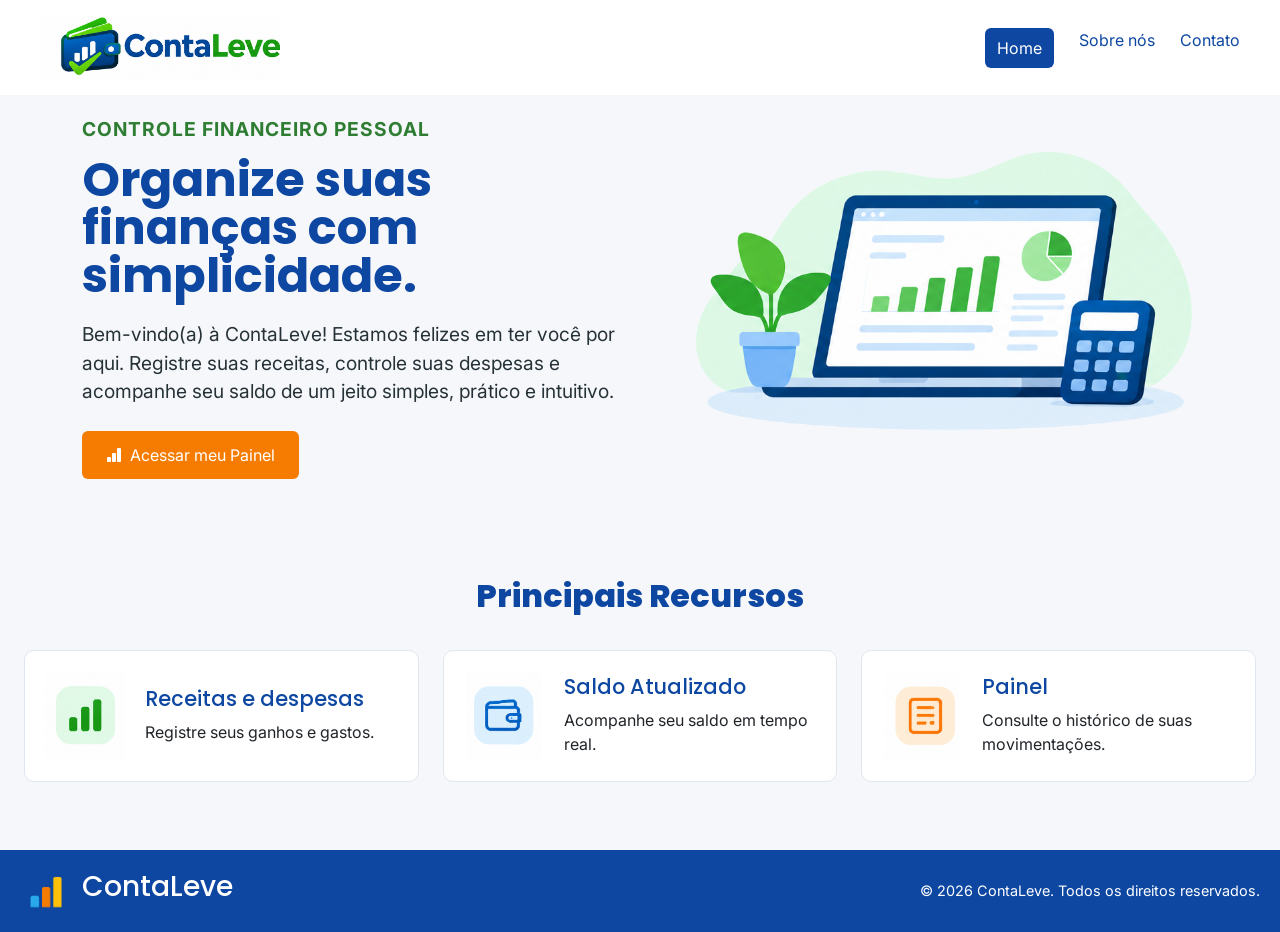
==== commit b5ba85a8: "change string" ====
--- a/index.html
+++ b/index.html
@@ -46,8 +46,8 @@
             </h1>
 
             <p class="hero-descricao">
-              A ContaLeve ajuda você a registrar receitas, despesas e acompanhar
-              seu saldo de forma prática e intuitiva.
+              Bem-vindo(a) à ContaLeve! Estamos felizes em ter você por aqui. Registre suas receitas, controle suas despesas e acompanhe
+              seu saldo de um jeito simples, prático e intuitivo.
             </p>
 
             <a href="painel.html" class="btn-painel">
--- a/css/style.css
+++ b/css/style.css
@@ -10,6 +10,9 @@
   font-family: var(--fonte-texto);
   margin: 0;
   color: #263238;
+  min-height: 100vh;
+  display: flex;
+  flex-direction: column;
 }
 
 h1,
@@ -26,6 +29,8 @@
 
 main {
   background-color: #f5f7fa;
+  flex: 1;
+  padding-bottom: 30px;
 }
 
 main h2 {
@@ -154,6 +159,15 @@
   color: #000000;
   background-color: transparent;
   border: 0;
+}
+
+@media (max-width: 767.98px) {
+  header,
+  .header-painel {
+    flex-wrap: wrap;
+    gap: 12px 18px;
+    padding: 15px 20px;
+  }
 }
 
 .hero {
@@ -415,6 +429,16 @@
 
 .titulo-lancamento {
   color: var(--cor-principal);
+}
+
+.painel-lista-cabecalho > :not(:last-child),
+#lista-lancamentos .row > :not(:last-child) {
+  padding-right: 0.75rem;
+}
+
+.painel-lista-cabecalho > *,
+#lista-lancamentos .row > * {
+  overflow-wrap: break-word;
 }
 
 .painel-p-titulo {
@@ -450,6 +474,40 @@
   height: 42px;
 }
 
+.campo-data {
+  position: relative;
+}
+
+.campo-data .form-control {
+  padding-right: 36px;
+}
+
+.campo-data-icone {
+  position: absolute;
+  top: 0;
+  bottom: 0;
+  right: 0;
+  width: 36px;
+  display: flex;
+  align-items: center;
+  justify-content: center;
+  color: var(--cor-principal);
+  pointer-events: none;
+}
+
+.campo-data-picker {
+  position: absolute;
+  top: 0;
+  bottom: 0;
+  right: 0;
+  width: 36px;
+  margin: 0;
+  padding: 0;
+  border: 0;
+  opacity: 0;
+  cursor: pointer;
+}
+
 @media (max-width: 767.98px) {
   .painel-form-lancamento {
     grid-template-columns: repeat(2, minmax(0, 1fr));
@@ -465,7 +523,6 @@
   color: #ffffff;
   text-align: center;
   padding: 20px;
-  margin-top: 30px;
 }
 
 footer p {
@@ -511,6 +568,21 @@
 
 .footer-home > .footer-copyright {
   color: #ffffff;
+}
+
+.footer-tres-colunas {
+  display: grid;
+  grid-template-columns: 1fr auto 1fr;
+}
+
+.footer-tres-colunas > .footer-frase {
+  margin: 0;
+  text-align: center;
+  color: #ffffff;
+}
+
+.footer-tres-colunas > .footer-pagina-redes {
+  justify-self: end;
 }
 
 .footer-sobre {
@@ -575,6 +647,15 @@
   .footer-home > .footer-copyright {
     max-width: 45%;
     align-self: center;
+  }
+
+  .footer-tres-colunas {
+    grid-template-columns: 1fr;
+    justify-items: center;
+  }
+
+  .footer-tres-colunas > .footer-pagina-redes {
+    justify-self: center;
   }
 }
 
@@ -701,36 +782,6 @@
   border-radius: 10px;
 }
 
-
-.contato-select {
-  --bs-form-select-bg-img: url("data:image/svg+xml,%3csvg xmlns='http://www.w3.org/2000/svg' viewBox='0 0 16 16'%3e%3cpath fill='none' stroke='%230d47a1' stroke-linecap='round' stroke-linejoin='round' stroke-width='2' d='m2 5 6 6 6-6'/%3e%3c/svg%3e");
-  color-scheme: light;
-  border: 1.5px solid #88b9f9;
-  border-radius: 10px;
-  color: #263238;
-  background-color: #ffffff;
-  font-weight: 500;
-}
-
-.contato-select:hover {
-  border-color: var(--cor-principal);
-}
-
-.contato-select:focus {
-  border-color: var(--cor-principal);
-  box-shadow: 0 0 0 0.2rem rgba(13, 71, 161, 0.2);
-}
-
-.contato-select option {
-  background-color: #ffffff;
-  color: #263238;
-}
-
-.contato-select option:checked {
-  background-color: var(--cor-principal);
-  color: #ffffff;
-}
-
 .contato-info-card {
   display: flex;
   align-items: center;
@@ -789,3 +840,114 @@
   align-items: center;
   justify-content: center;
 }
+
+.alerta-modal {
+  width: min(420px, calc(100% - 2rem));
+  padding: 0;
+  border: none;
+  border-radius: 16px;
+  box-shadow: 0 20px 50px rgba(13, 71, 161, 0.25);
+  font-family: var(--fonte-texto);
+  color: #263238;
+  margin: auto;
+}
+
+.alerta-modal::backdrop {
+  background-color: rgba(13, 30, 60, 0.55);
+  backdrop-filter: blur(2px);
+}
+
+.alerta-modal[open] {
+  animation: alerta-entrada 0.2s ease-out;
+}
+
+@keyframes alerta-entrada {
+  from {
+    opacity: 0;
+    transform: translateY(12px) scale(0.97);
+  }
+  to {
+    opacity: 1;
+    transform: translateY(0) scale(1);
+  }
+}
+
+.alerta-modal-conteudo {
+  display: flex;
+  flex-direction: column;
+  align-items: center;
+  text-align: center;
+  padding: 2rem 1.75rem 1.5rem;
+  border-top: 6px solid var(--alerta-cor, var(--cor-destaque));
+  border-radius: 16px;
+}
+
+.alerta-modal-icone {
+  width: 64px;
+  height: 64px;
+  border-radius: 50%;
+  display: flex;
+  align-items: center;
+  justify-content: center;
+  font-size: 2rem;
+  margin-bottom: 1rem;
+  color: var(--alerta-cor, var(--cor-destaque));
+  background-color: var(--alerta-fundo, #fff3e0);
+}
+
+.alerta-modal-titulo {
+  font-family: var(--fonte-titulo);
+  font-weight: 700;
+  font-size: 1.3rem;
+  color: var(--cor-principal);
+  margin-bottom: 0.5rem;
+}
+
+.alerta-modal-mensagem {
+  font-size: 1rem;
+  line-height: 1.5;
+  margin-bottom: 1.5rem;
+}
+
+.alerta-modal-botao {
+  min-width: 140px;
+  font-family: var(--fonte-titulo);
+  font-weight: 600;
+  border-radius: 8px;
+  --bs-btn-bg: var(--cor-principal);
+  --bs-btn-border-color: var(--cor-principal);
+  --bs-btn-color: #ffffff;
+  --bs-btn-hover-bg: #0a3a85;
+  --bs-btn-hover-border-color: #0a3a85;
+  --bs-btn-hover-color: #ffffff;
+  --bs-btn-active-bg: #0a3a85;
+  --bs-btn-active-border-color: #0a3a85;
+  --bs-btn-active-color: #ffffff;
+  --bs-btn-focus-shadow-rgb: 13, 71, 161;
+}
+
+.alerta-modal-botao:focus-visible {
+  background-color: var(--cor-principal);
+  color: #ffffff;
+  box-shadow: 0 0 0 0.25rem rgba(13, 71, 161, 0.3);
+}
+
+.alerta-modal[data-tipo="aviso"] {
+  --alerta-cor: var(--cor-destaque);
+  --alerta-fundo: #fff3e0;
+}
+
+.alerta-modal[data-tipo="erro"] {
+  --alerta-cor: #c62828;
+  --alerta-fundo: #ffebee;
+}
+
+.alerta-modal[data-tipo="sucesso"] {
+  --alerta-cor: var(--cor-secundaria);
+  --alerta-fundo: #e8f5e9;
+}
+
+.alerta-modal[data-tipo="info"] {
+  --alerta-cor: var(--cor-principal);
+  --alerta-fundo: #e3f2fd;
+}
